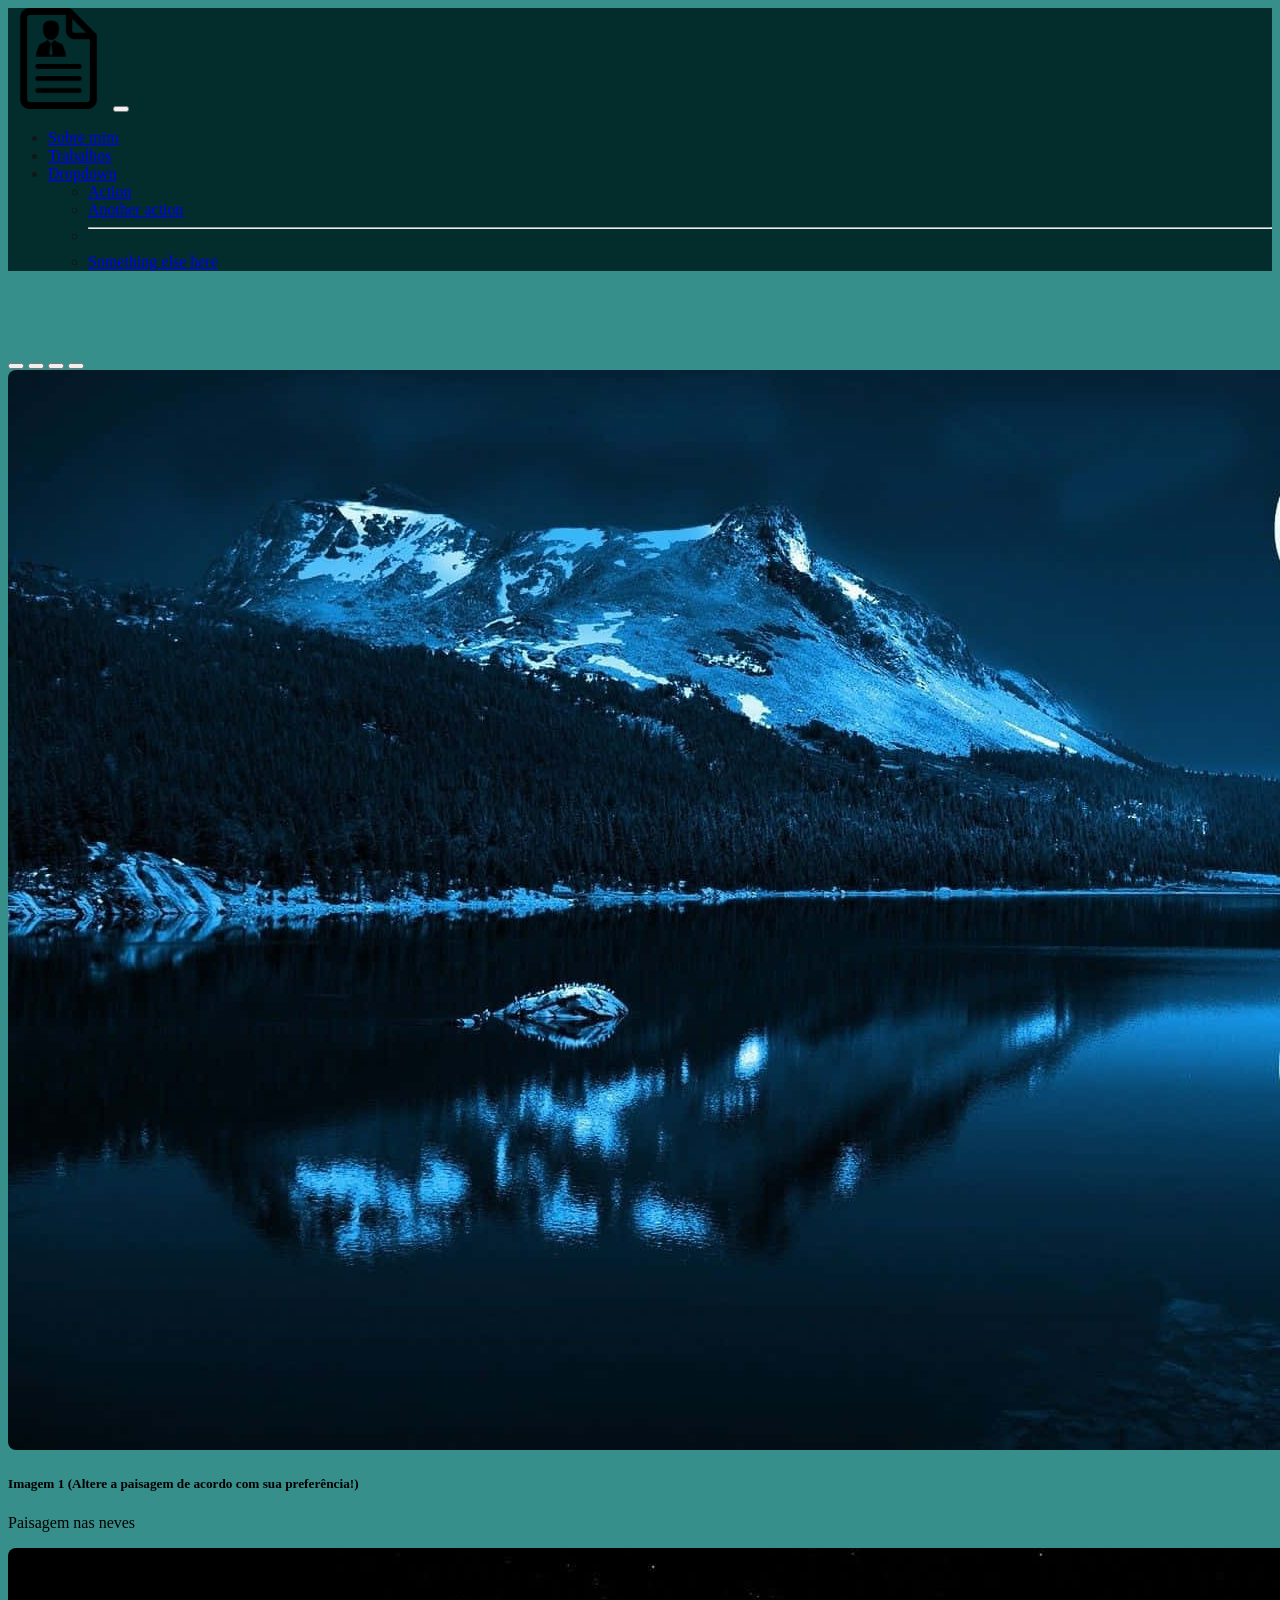
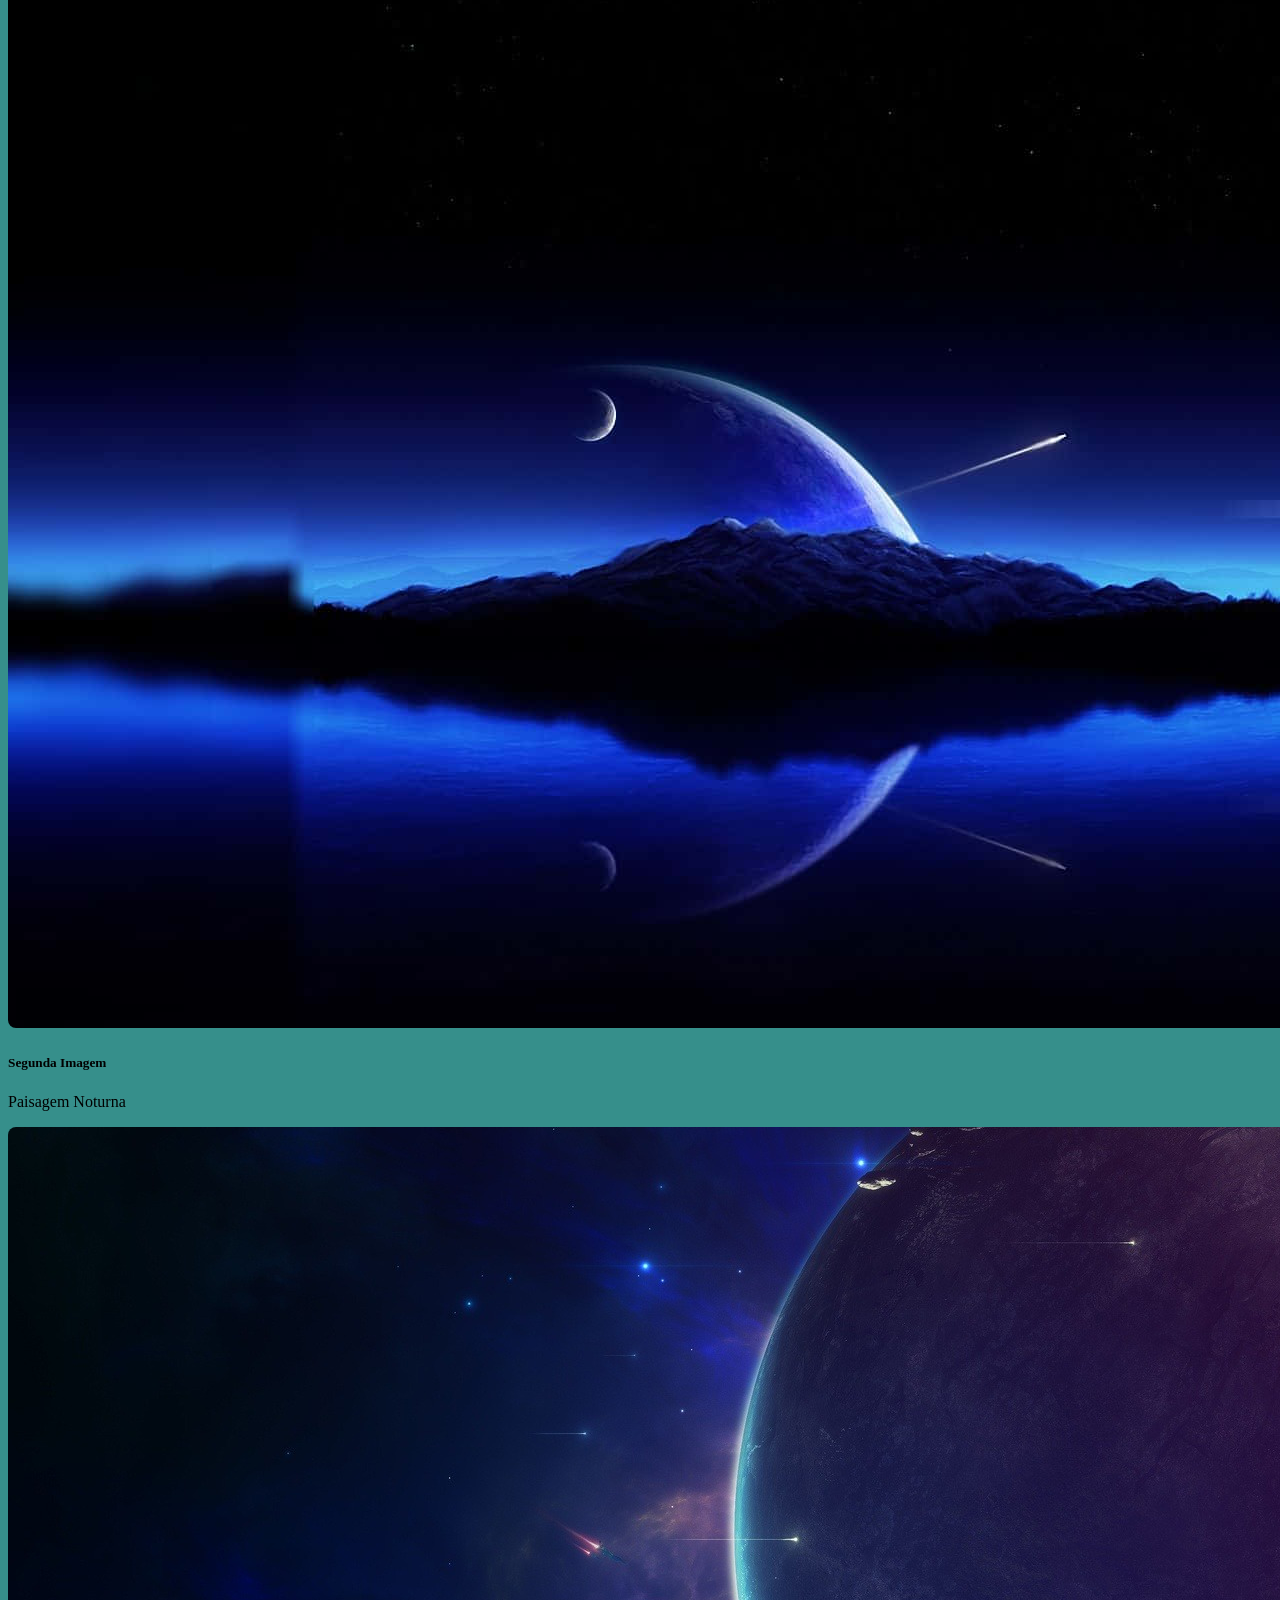
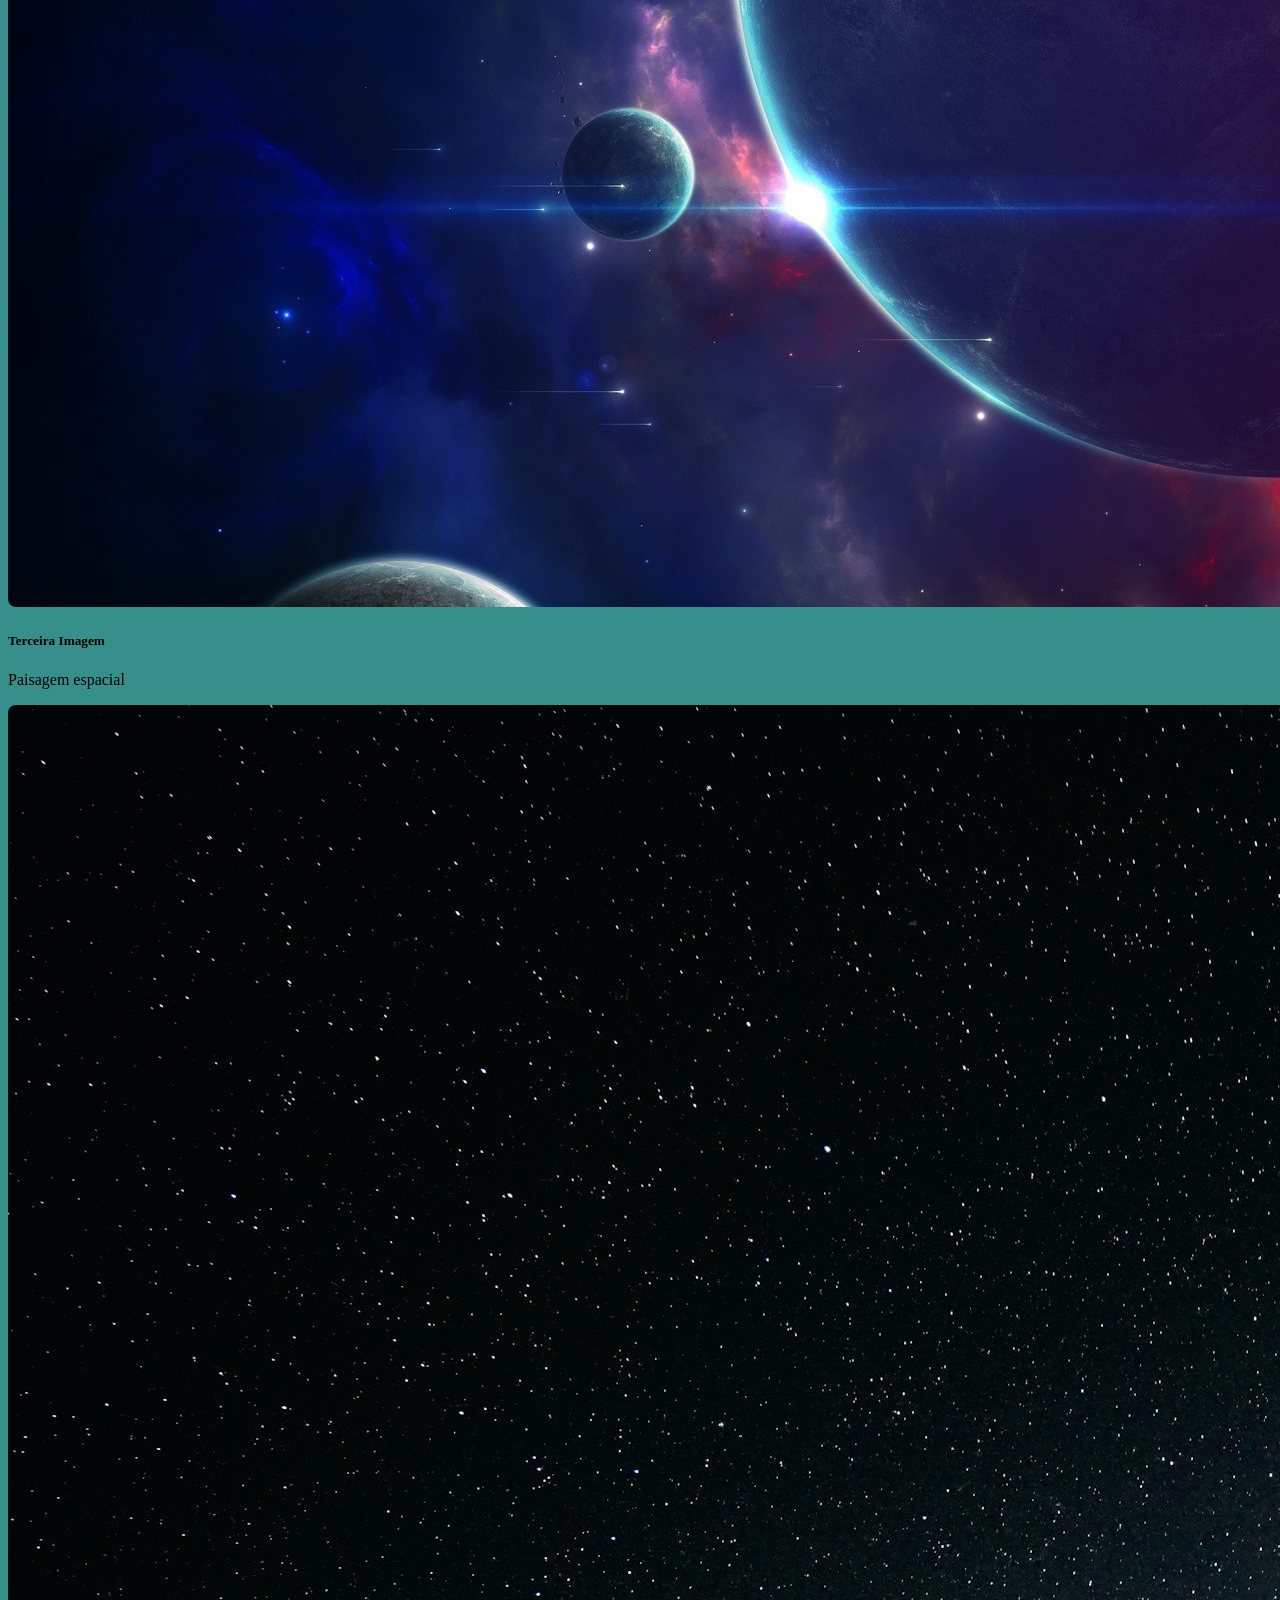
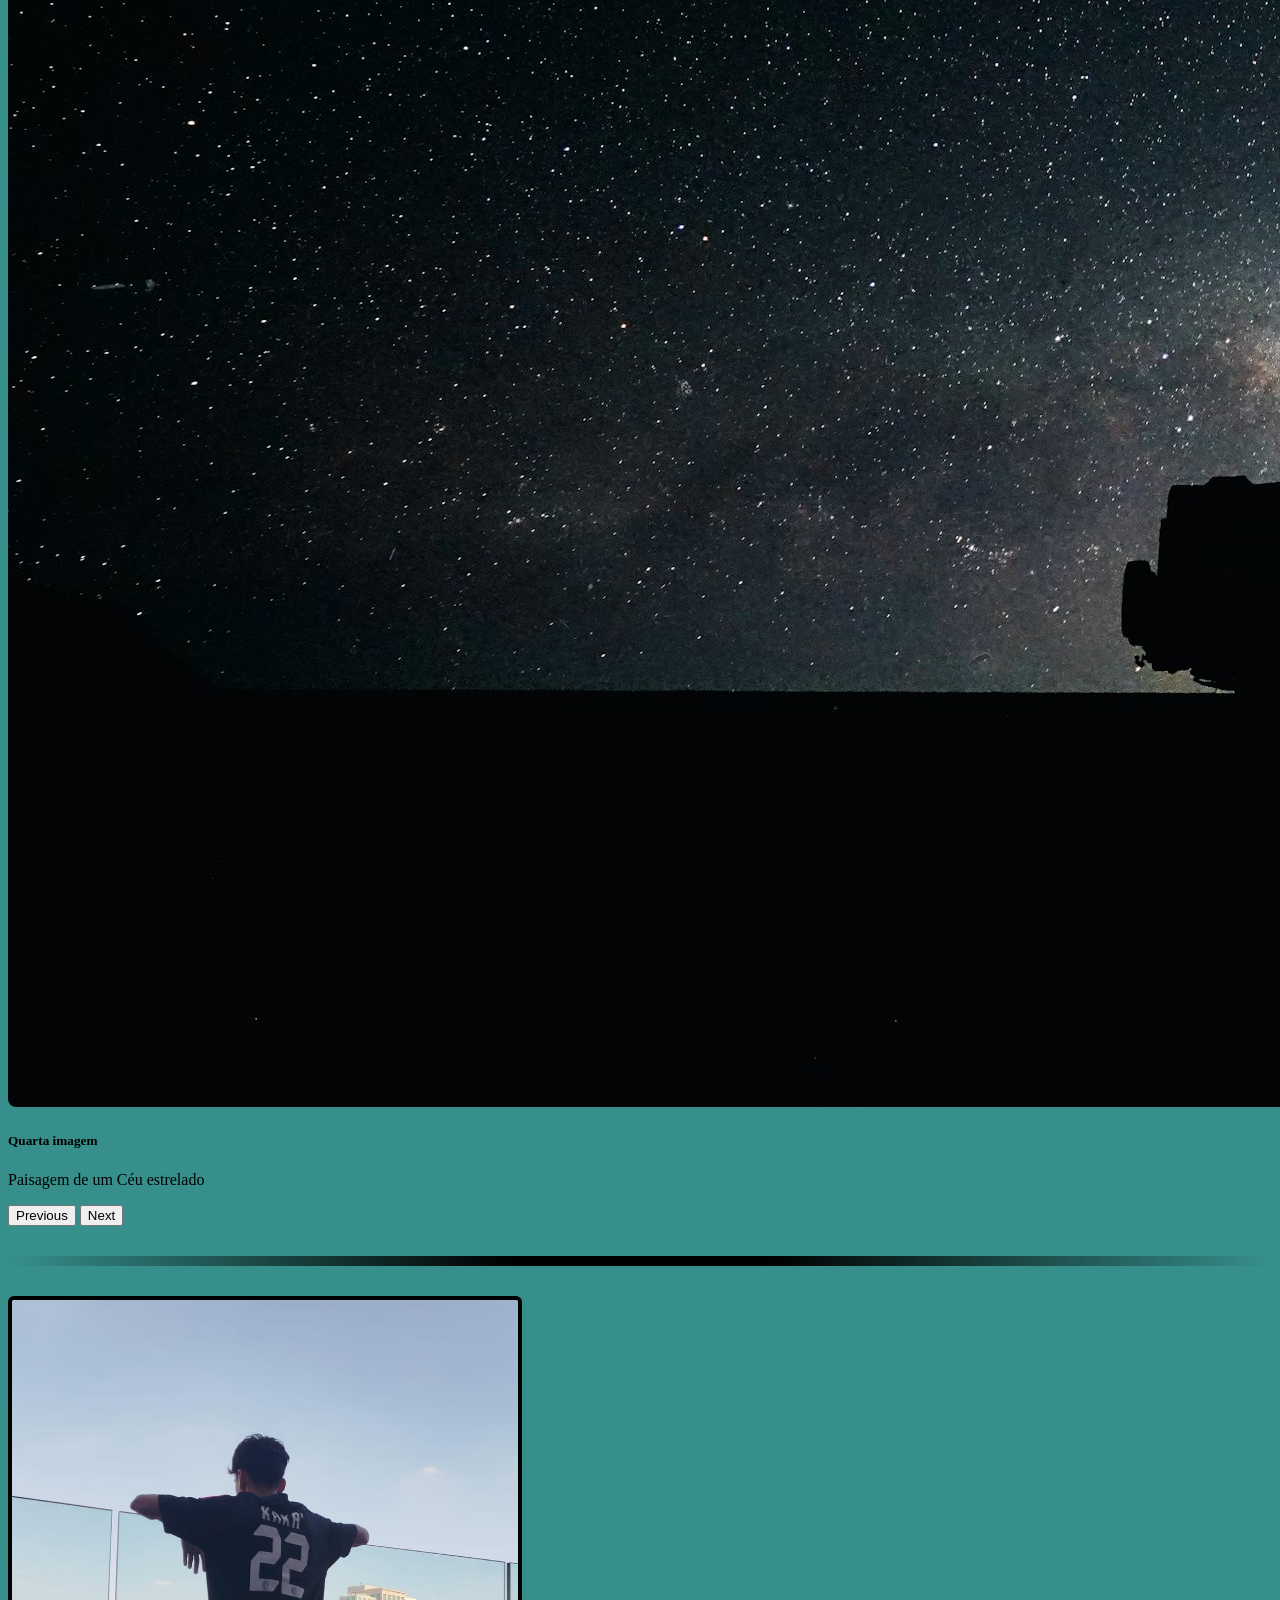
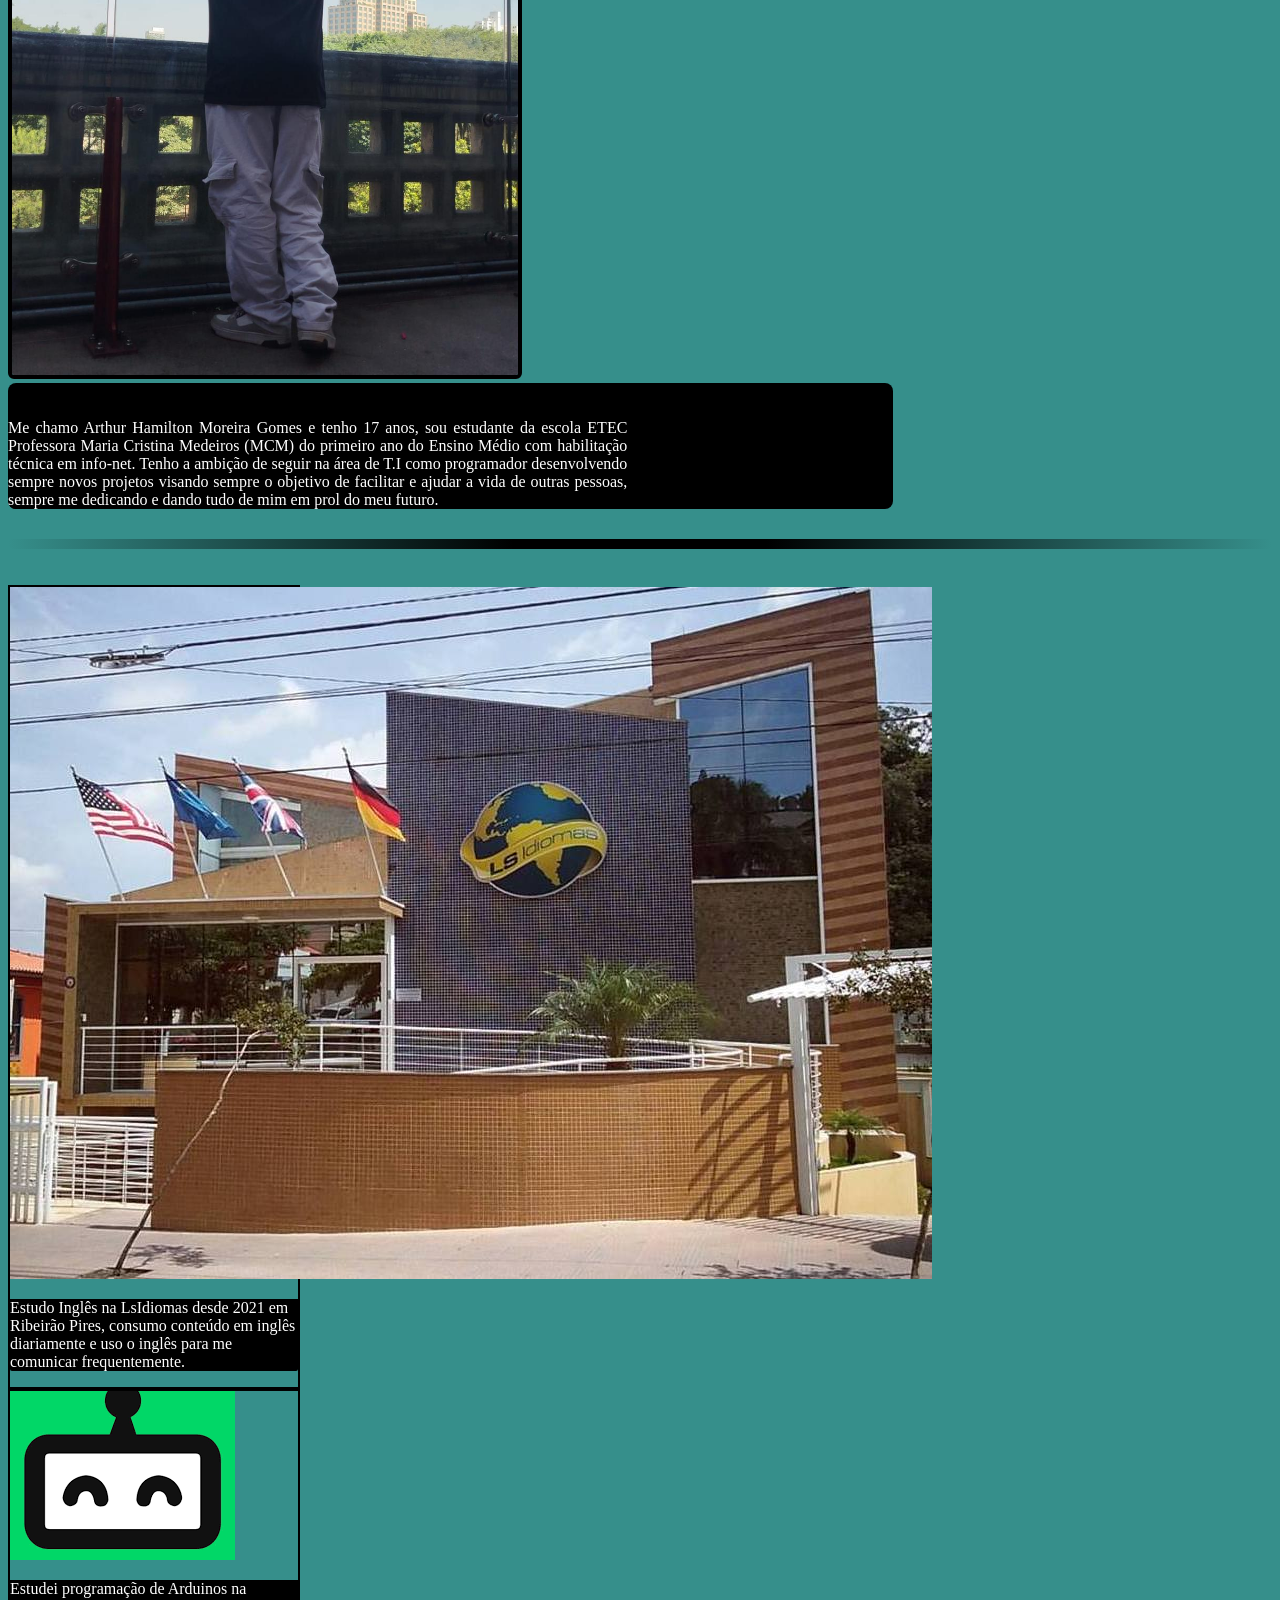
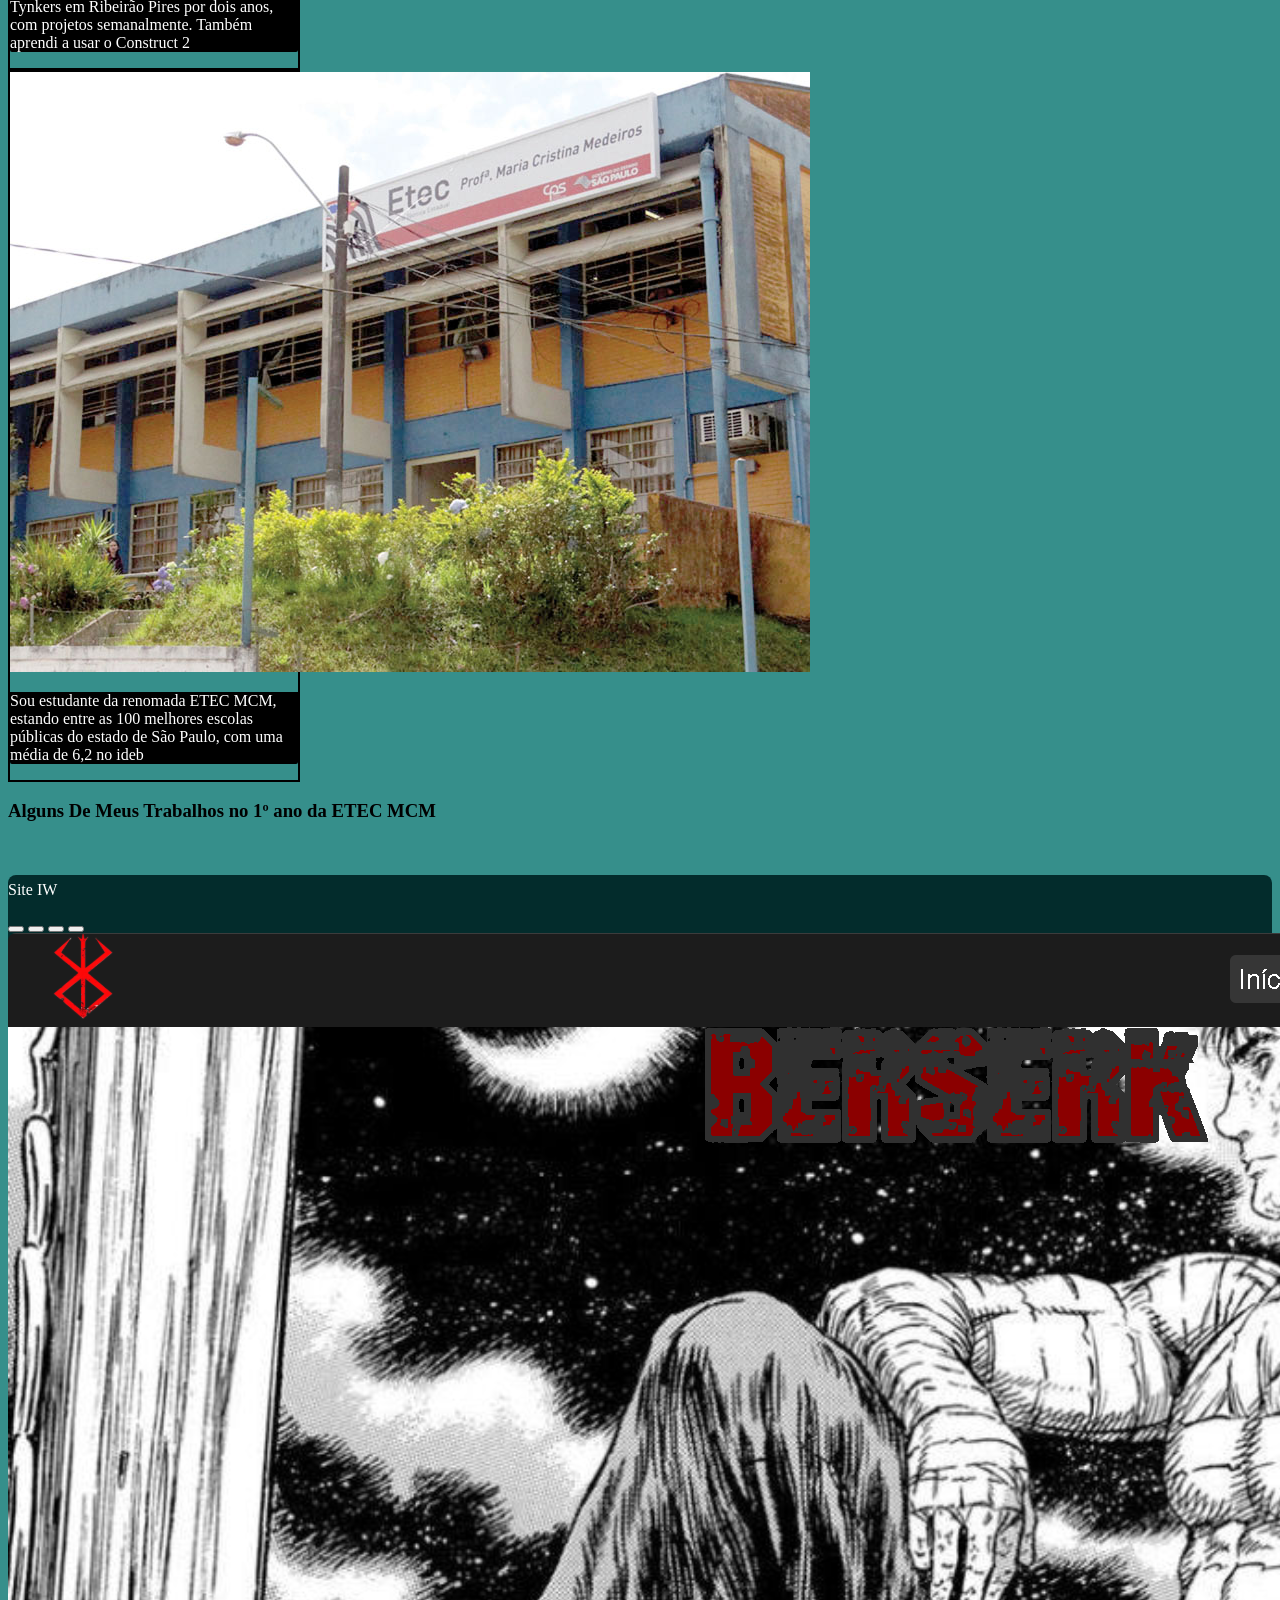
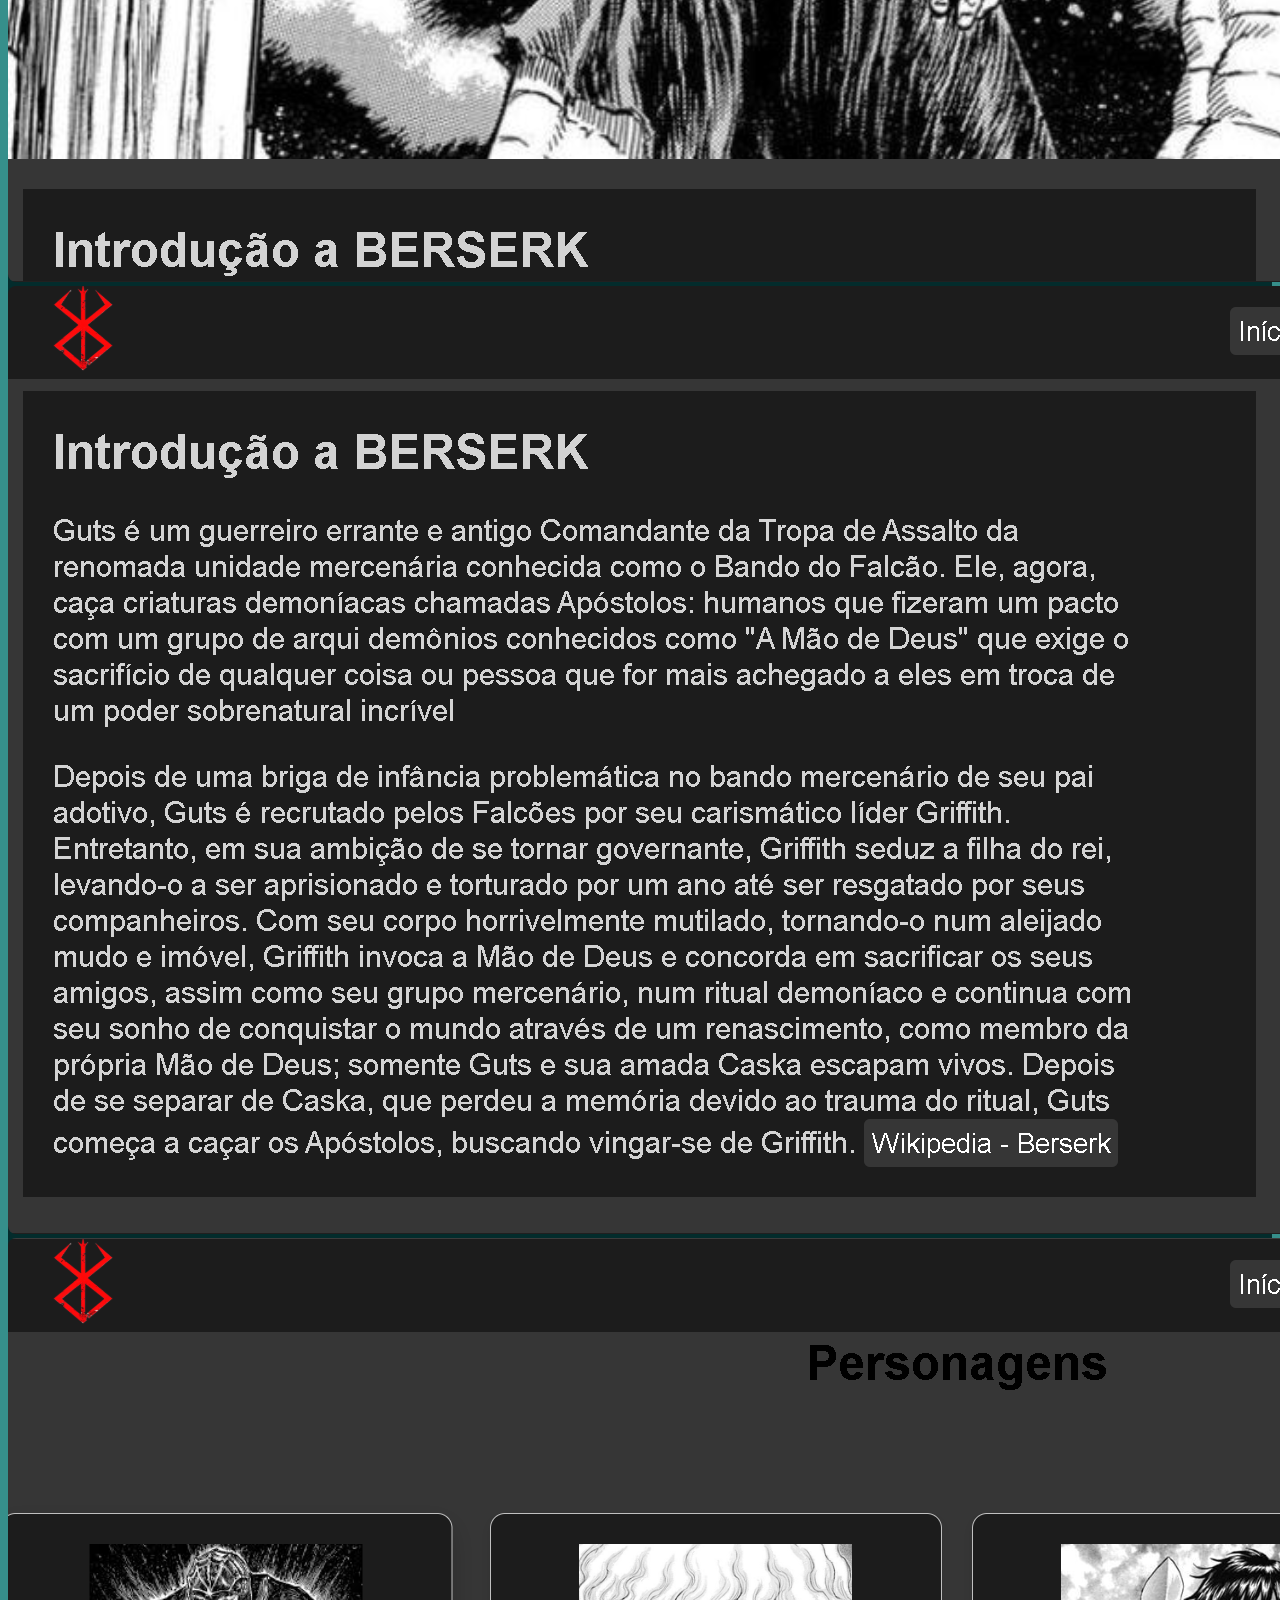
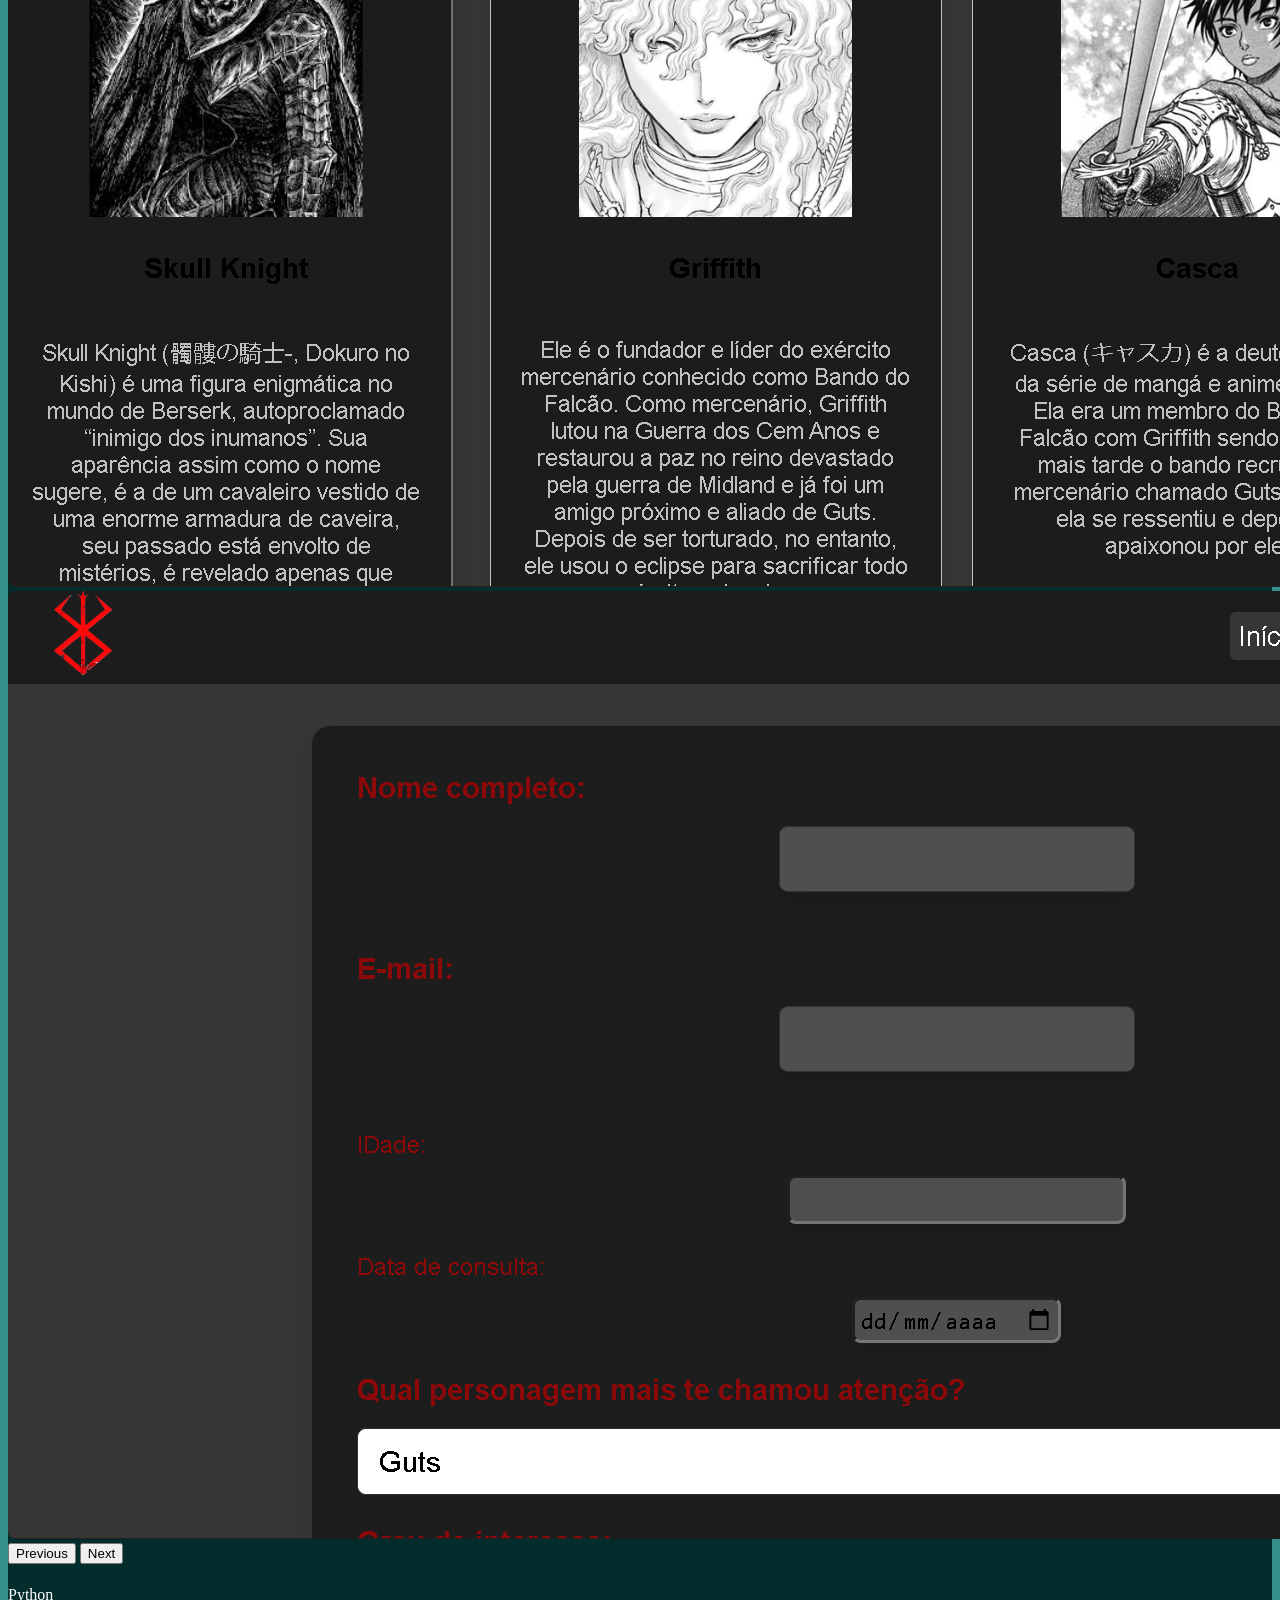
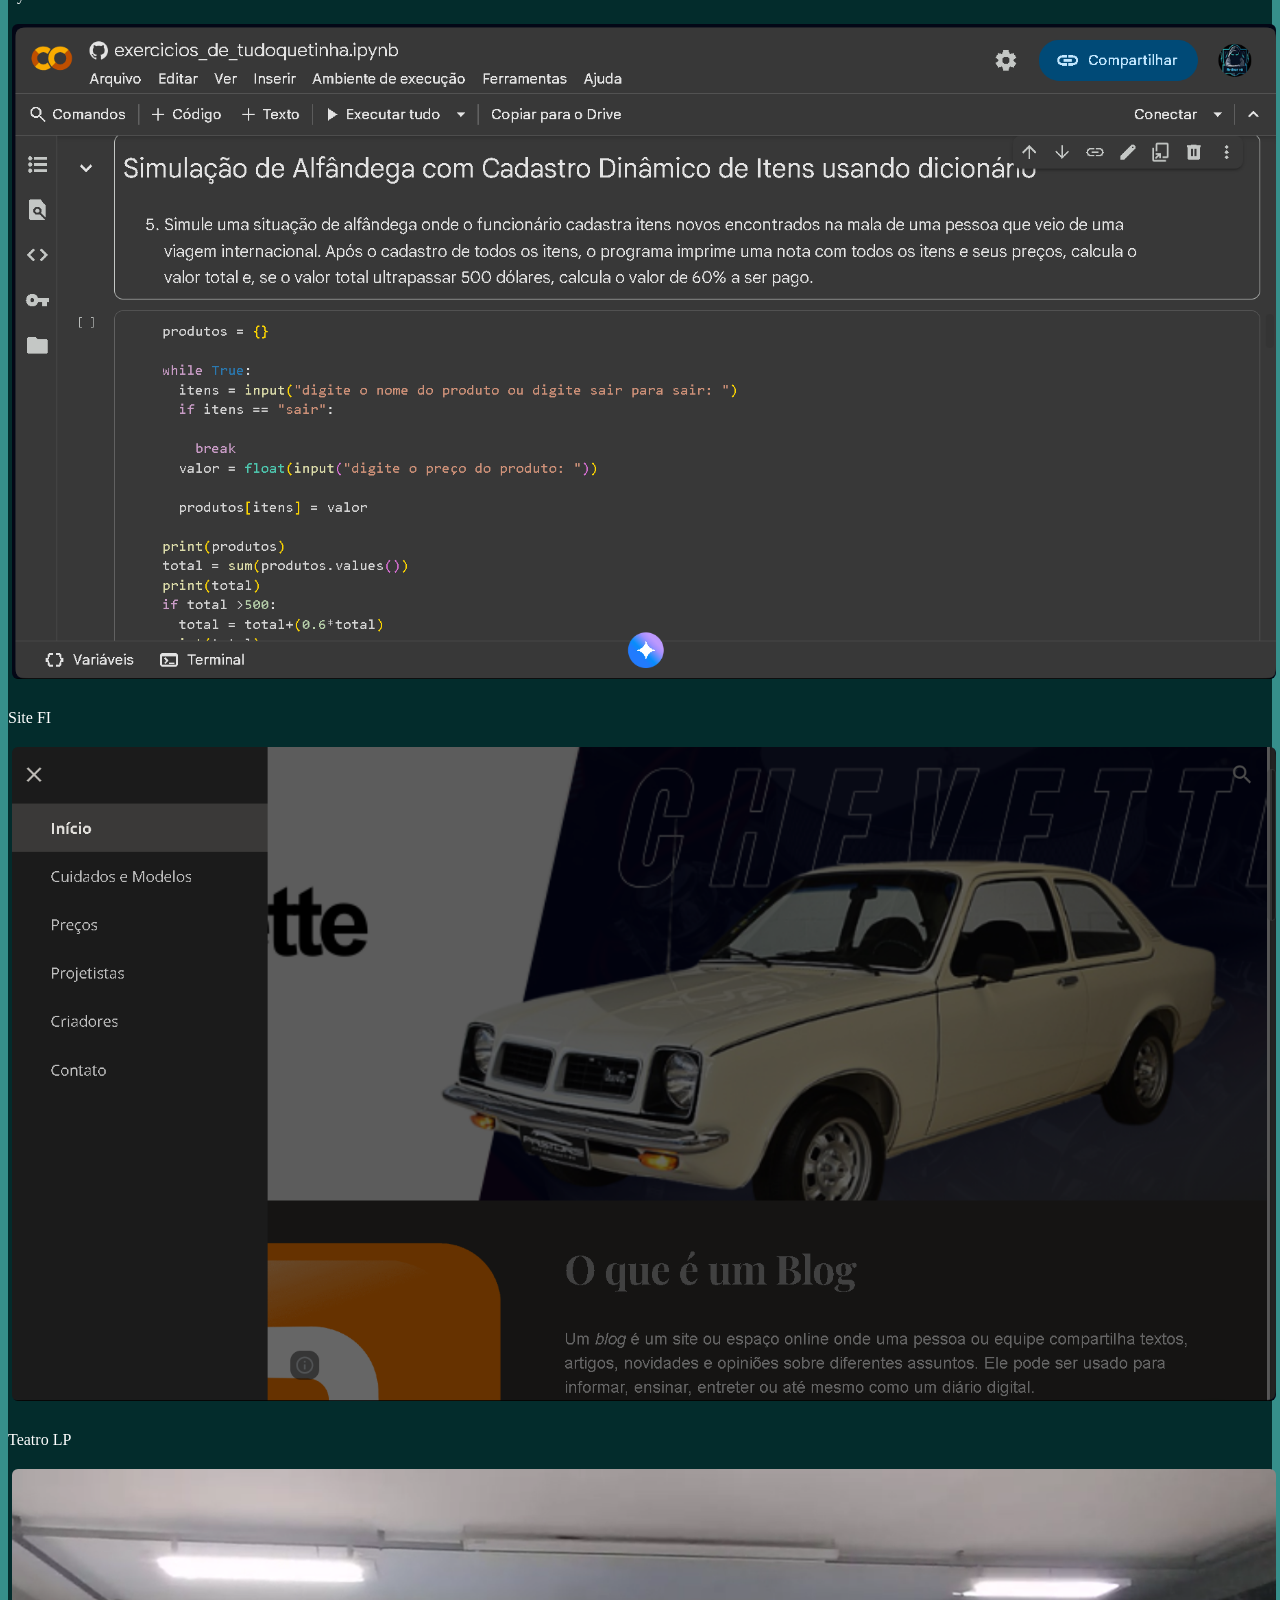
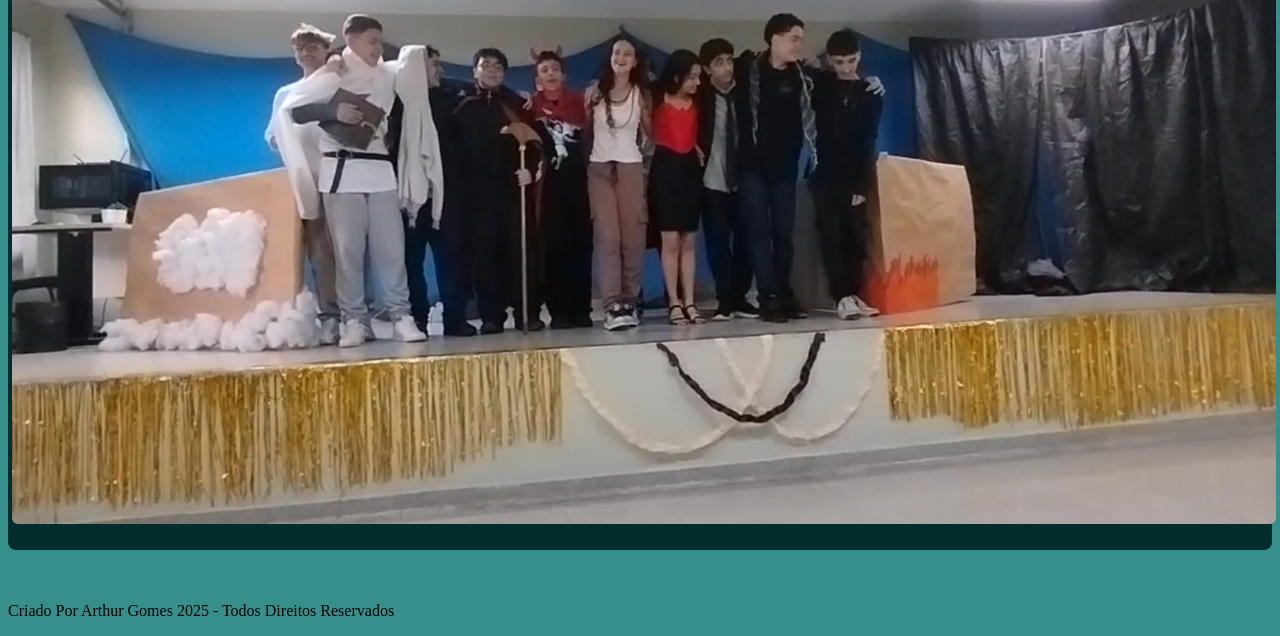
==== index.html @ aa912960 "nao sei" ====
<!DOCTYPE html>
<html lang="pt-br">
<head>
<link rel="stylesheet" href="css/bootstrap.css">
<link rel="stylesheet" href="style.css">
<link rel="stylesheet" href="https://cdn.jsdelivr.net/npm/bootstrap-icons/font/bootstrap-icons.css">
    <meta charset="UTF-8">
    <meta name="viewport" content="width=device-width, initial-scale=1.0">
    <title>Document</title>
</head>
<body>
    <header class="algm z-1000">
    <nav class="navbar navbar-expand-lg aks fixed-top">
      <div class="container-fluid">
        <a class="navbar-brand" href="#"><img class="logo1" src="img/65032.png" alt=""></a>
        <button class="navbar-toggler" type="button" data-bs-toggle="collapse" data-bs-target="#navbarSupportedContent" aria-controls="navbarSupportedContent" aria-expanded="false" aria-label="Toggle navigation">
          <span class="navbar-toggler-icon"></span>
        </button>
        <div class="collapse navbar-collapse" id="navbarSupportedContent">
          <ul class="navbar-nav ms-auto mb-2 mb-lg-0">
            <li class="nav-item">
              <a class="nav-link active" aria-current="page" href="#sbre">Sobre mim</a>
            </li>
            <li class="nav-item">
              <a class="nav-link active" href="#trabalhos">Trabalhos</a>
            </li>
            <li class="nav-item dropdown">
              <a class="nav-link dropdown-toggle" href="#" role="button" data-bs-toggle="dropdown" aria-expanded="false">
                Dropdown
              </a>
              <ul class="dropdown-menu dropdown-menu-end">
                <li><a class="dropdown-item" href="#">Action</a></li>
                <li><a class="dropdown-item" href="#">Another action</a></li>
                <li><hr class="dropdown-divider"></li>
                <li><a class="dropdown-item" href="#">Something else here</a></li>
              </ul>
            </li>
          </ul>

        </div>
      </div>
    </nav>
  </header>
<section class="pdt" id ="carrosselsla">
      <div id="carouselExampleCaptions" class="carousel slide carousel-fade">
        <div class="carousel-indicators">
          <button type="button" data-bs-target="#carouselExampleCaptions" data-bs-slide-to="0" class="active" aria-current="true" aria-label="Slide 1"></button>
          <button type="button" data-bs-target="#carouselExampleCaptions" data-bs-slide-to="1" aria-label="Slide 2"></button>
          <button type="button" data-bs-target="#carouselExampleCaptions" data-bs-slide-to="2" aria-label="Slide 3"></button>
          <button type="button" data-bs-target="#carouselExampleCaptions" data-bs-slide-to="3" aria-label="Slide 4"></button>
        </div>
        <div class="carousel-inner">
          <div class="carousel-item active">
            <img src="img/1920x1080-pictures-q3sujoyo7upr3bmr.jpg" class="d-block w-100 br" alt="...">
            <div class="carousel-caption d-none d-md-block">
              <h5>Imagem 1 (Altere a paisagem de acordo com sua preferência!)</h5>
              <p>Paisagem nas neves</p>
            </div>
          </div>
          <div class="carousel-item">
            <img src="img/1920x1080-pictures-w6c7rsqa7ufjrecy.jpg" class="d-block w-100 br" alt="...">
            <div class="carousel-caption d-none d-md-block">
              <h5>Segunda Imagem</h5>
              <p>Paisagem Noturna</p>
            </div>
          </div>
          <div class="carousel-item">
            <img src="img/space_fantasy-scenery_HD_wallpaper_1920x1080.jpg" class="d-block w-100 br" alt="...">
            <div class="carousel-caption d-none d-md-block">
              <h5>Terceira Imagem</h5>
              <p>Paisagem espacial</p>
            </div>
        </div>
        <div class="carousel-item">
                <img src="img/photo-1484950763426-56b5bf172dbb.jpeg" class="d-block w-100 br" alt="...">
                <div class="carousel-caption d-none d-md-block">
                  <h5>Quarta imagem</h5>
                  <p>Paisagem de um Céu estrelado</p>
                </div>
          </div>
        <button class="carousel-control-prev" type="button" data-bs-target="#carouselExampleCaptions" data-bs-slide="prev">
          <span class="carousel-control-prev-icon" aria-hidden="true"></span>
          <span class="visually-hidden">Previous</span>
        </button>
        <button class="carousel-control-next" type="button" data-bs-target="#carouselExampleCaptions" data-bs-slide="next">
          <span class="carousel-control-next-icon" aria-hidden="true"></span>
          <span class="visually-hidden">Next</span>
        </button>
      </div>
    </section>

    <main>
      <section id="sbre">
   <hr class="divisor"></hr>
        <div class="container text-center">
  <div class="row">
    <div class="col">
      <img class="img-responsive kk22" src="img/kaka 22.jpg" alt="">
    </div>
    <div class="col sbrm">
      <p class="sbrm">Me chamo Arthur Hamilton Moreira Gomes e tenho
      17 anos, sou estudante da escola ETEC Professora Maria Cristina Medeiros
      (MCM) do primeiro ano do Ensino Médio com habilitação técnica em info-net.
      Tenho a ambição de seguir na área de T.I como programador desenvolvendo
      sempre novos projetos visando sempre o objetivo de facilitar e ajudar a
      vida de outras pessoas, sempre me dedicando e dando tudo de mim em prol do meu futuro.</p>
    </div>
  </div>
  <hr class="divisor"></hr>
  <div class="row pd ">
    <div class="col">
      <div class="card hv" style="width: 18rem;">
  <img src="img/ls-idiomas.jpg" class="card-img-top" alt="...">
  <div class="card-body preto">
    <p class="card-text">Estudo Inglês na LsIdiomas desde 2021 em Ribeirão Pires, consumo conteúdo em inglês diariamente e uso o inglês para me comunicar frequentemente. </p>
  </div>
</div>
    </div>
    <div class="col">
      <div class="card hv" style="width: 18rem;">
  <img src="img/images.png" class="card-img-top hgcd1" alt="...">
  <div class="card-body preto">
    <p class="card-text">Estudei programação de Arduinos na Tynkers em Ribeirão Pires por dois anos, com projetos semanalmente. Também aprendi a usar o Construct 2</p>
  </div>
</div>
    </div>
    <div class="col">
      <div class="card hv" style="width: 18rem;">
  <img src="img/ETEC-site.jpg" class="card-img-top" alt="...">
  <div class="card-body preto">
    <p class="card-text">Sou estudante da renomada ETEC MCM, estando entre as 100 melhores escolas públicas do estado de São Paulo, com uma média de 6,2 no ideb</p>
  </div>
</div>
    </div>
  </div>
</div>


      </section>
      
      <section id="trabalhos">
        <div class="container-fluid bg-3 text-center">    
  <h3>Alguns De Meus Trabalhos no 1º ano da ETEC MCM</h3><br>
<div class="aks br">
  <div>
   <div class="row">
     <div class="col-sm-3">
       <p class="lb pd">Site IW</p>
        
        <div id="carouselExampleCaptions2" class="carousel slide carousel-fade">
        <div class="carousel-indicators">
          <button type="button" data-bs-target="#carouselExampleCaptions2" data-bs-slide-to="0" class="active" aria-current="true" aria-label="Slide 1"></button>
          <button type="button" data-bs-target="#carouselExampleCaptions2" data-bs-slide-to="1" aria-label="Slide 2"></button>
          <button type="button" data-bs-target="#carouselExampleCaptions2" data-bs-slide-to="2" aria-label="Slide 3"></button>
          <button type="button" data-bs-target="#carouselExampleCaptions2" data-bs-slide-to="3" aria-label="Slide 4"></button>
        </div>
        <div class="carousel-inner">
          <div class="carousel-item active">
            <img src="img/Captura de tela 2025-09-24 214657.png" class="d-block w-100 br" alt="...">
            <div class="carousel-caption d-none d-md-block">
            </div>
          </div>
          <div class="carousel-item">
            <img src="img/Captura de tela 2025-09-24 215717.png" class="d-block w-100 br" alt="...">
            <div class="carousel-caption d-none d-md-block">
            </div>
          </div>
          <div class="carousel-item">
            <img src="img/Captura de tela 2025-09-24 215736.png" class="d-block w-100 br" alt="...">
            <div class="carousel-caption d-none d-md-block">
              
            </div>
        </div>
        <div class="carousel-item">
                <img src="img/Captura de tela 2025-09-24 215756.png" class="d-block w-100 br" alt="...">
                <div class="carousel-caption d-none d-md-block">
                  
                </div>
          </div>
        <button class="carousel-control-prev" type="button" data-bs-target="#carouselExampleCaptions2" data-bs-slide="prev">
          <span class="carousel-control-prev-icon" aria-hidden="true"></span>
          <span class="visually-hidden">Previous</span>
        </button>
        <button class="carousel-control-next" type="button" data-bs-target="#carouselExampleCaptions2" data-bs-slide="next">
          <span class="carousel-control-next-icon" aria-hidden="true"></span>
          <span class="visually-hidden">Next</span>
        </button>
      </div>
     </div>
     </div>
     <div class="col-sm-3"> 
       <p class="lb pd">Python</p>
       <img src="img/Captura de tela 2025-09-24 222229.png" class="img-responsive imgl" style="width:100%" alt="Image">
     </div>
     <div class="col-sm-3"> 
       <p class="lb pd">Site FI</p>
       <img src="img/Captura de tela 2025-09-24 221758.png" class="img-responsive imgl" style="width:100%" alt="Image">
     </div>
     <div class="col-sm-3">
       <p class="lb pd">Teatro LP</p>
       <img src="img/Captura de tela 2025-09-24 231043.png" class="img-responsive imgl" style="width:100%" alt="Image">
     </div>
   </div>
 </div><br>

      
   </div>
 </div><br><br>
</div>
<footer class="container-fluid text-center">
  <p>Criado Por Arthur Gomes 2025 - Todos Direitos Reservados</p>
</footer>
            </div>
          </div>
        </div>
      </section>



      <section></section>
    </main>
    <script src="js/bootstrap.bundle.js"></script>
</body>
</html>
---- style.css ----
.logo1{
width: 8%;
margin: 0;
box-shadow: none;
transition: transform 0.3s, box-shadow 0.3s;
}

.logo1:hover{
    transform: scale(1.15);
}

.fonte {
    font-size:150% ;
}

.eteco{
    padding:10px;
    width:70%;
    border-radius: 15px;
}

.aks{
    color: #121619 ;
    background-color: #032c2c;
}

.aks2{
    color: #121619;
    background-color: #368f8b;

}

body {
    background-color: #368f8b;
}

.lb{
    color: white;

}

.imgl{
    width: 100%;
    border-radius: 10px;
    padding: 4px;
}

.pd{
    padding-top: 6px;
}

.br{
    border-radius:8px ;
}

.algm{
    position: sticky;
    top: 0;
}

.pdt{
    padding-top: 65px;
}

.z-1000 {
    z-index: 1000;
}

.pdl8{
padding-left: 8px;
}

.kk22{
    width: 40%;
    background-color: #032c2c;
    align-items: right;
    border: solid black 4px;
    border-radius: 6px;
    justify-content: right;
}

.sbrm{
   text-align: justify;
   margin-left: 0;
   width: 70%;
   padding-top:10px;
   background-color: black;
   color: white;
   border-radius: 8px;
}

.hgcd1{
    height: 70%;
}

.divisor {

  height: 10px;
  border: none;
  border-radius: 5px;
  background: radial-gradient(circle, black 20%, #368f8b 100%, black 80%);
  margin: 30px 0;
}

.preto{
    background-color: black;
    border-radius: 0 0 2px 2px;
    color: white;
    
}

.hv{
transition: transform 0.3s, box-shadow 0.3s;
border: solid 2px black;
}

.hv:hover{
     transform: translateY(-5px); 
     box-shadow: 0 12px 25px rgba(0,0,0,0.4);
}
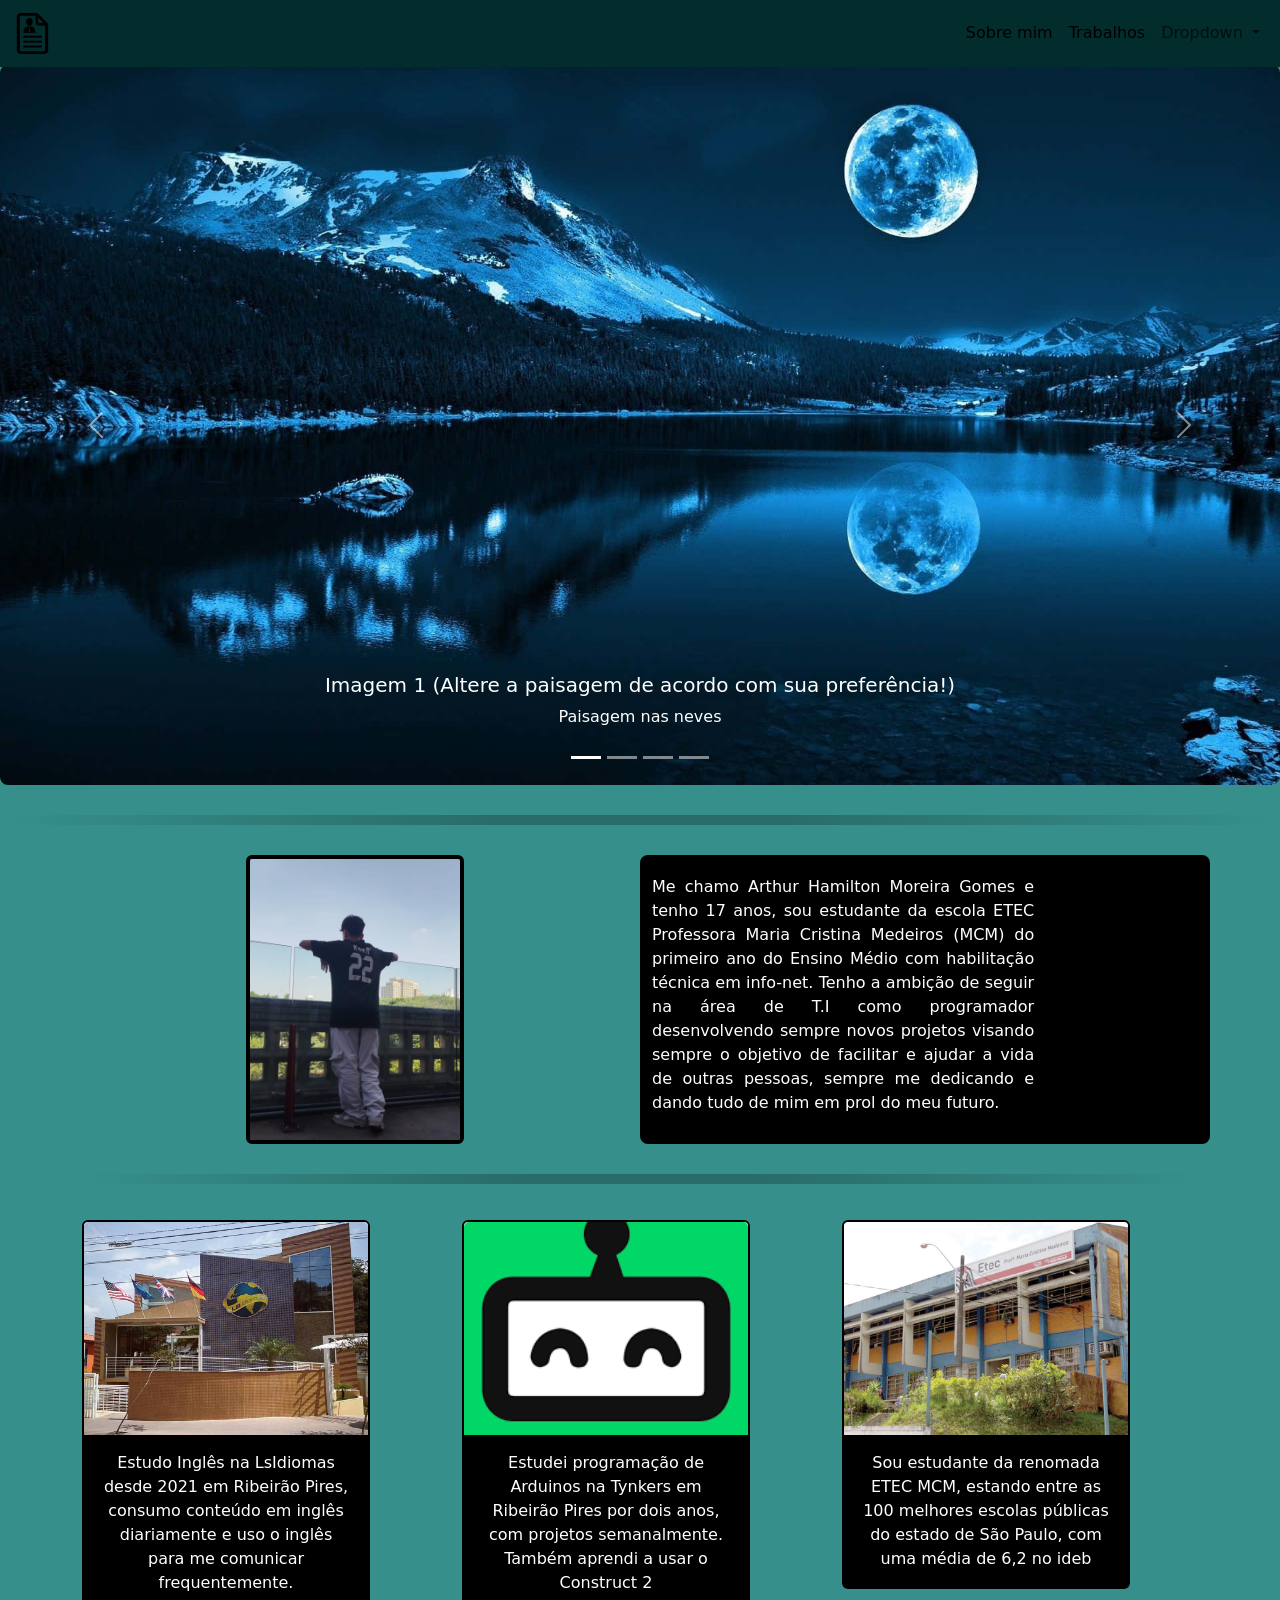
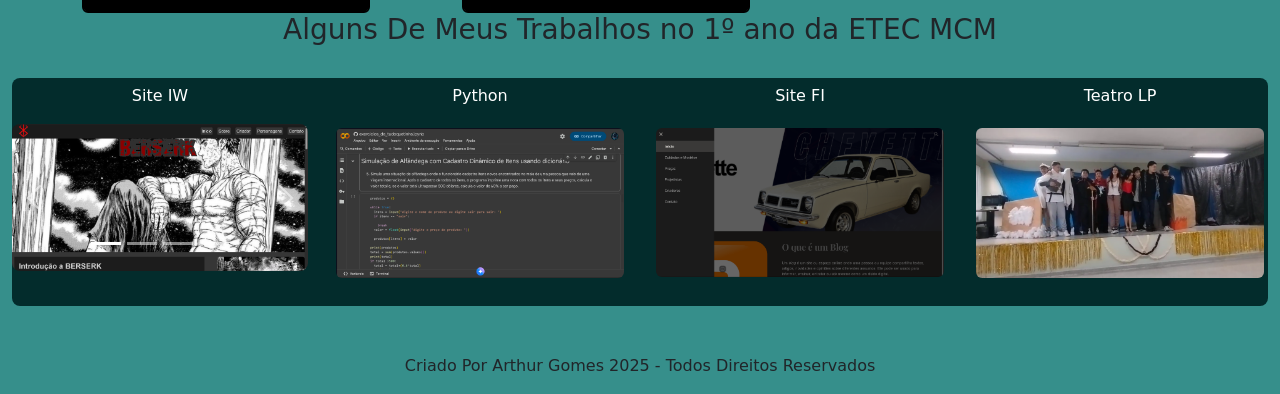
==== commit 9bbd981e: "paz?" ====
--- a/index.html
+++ b/index.html
@@ -1,7 +1,7 @@
 <!DOCTYPE html>
 <html lang="pt-br">
 <head>
-<link rel="stylesheet" href="css/bootstrap.css">
+<link rel="stylesheet" href="css/css/bootstrap.css">
 <link rel="stylesheet" href="style.css">
 <link rel="stylesheet" href="https://cdn.jsdelivr.net/npm/bootstrap-icons/font/bootstrap-icons.css">
     <meta charset="UTF-8">
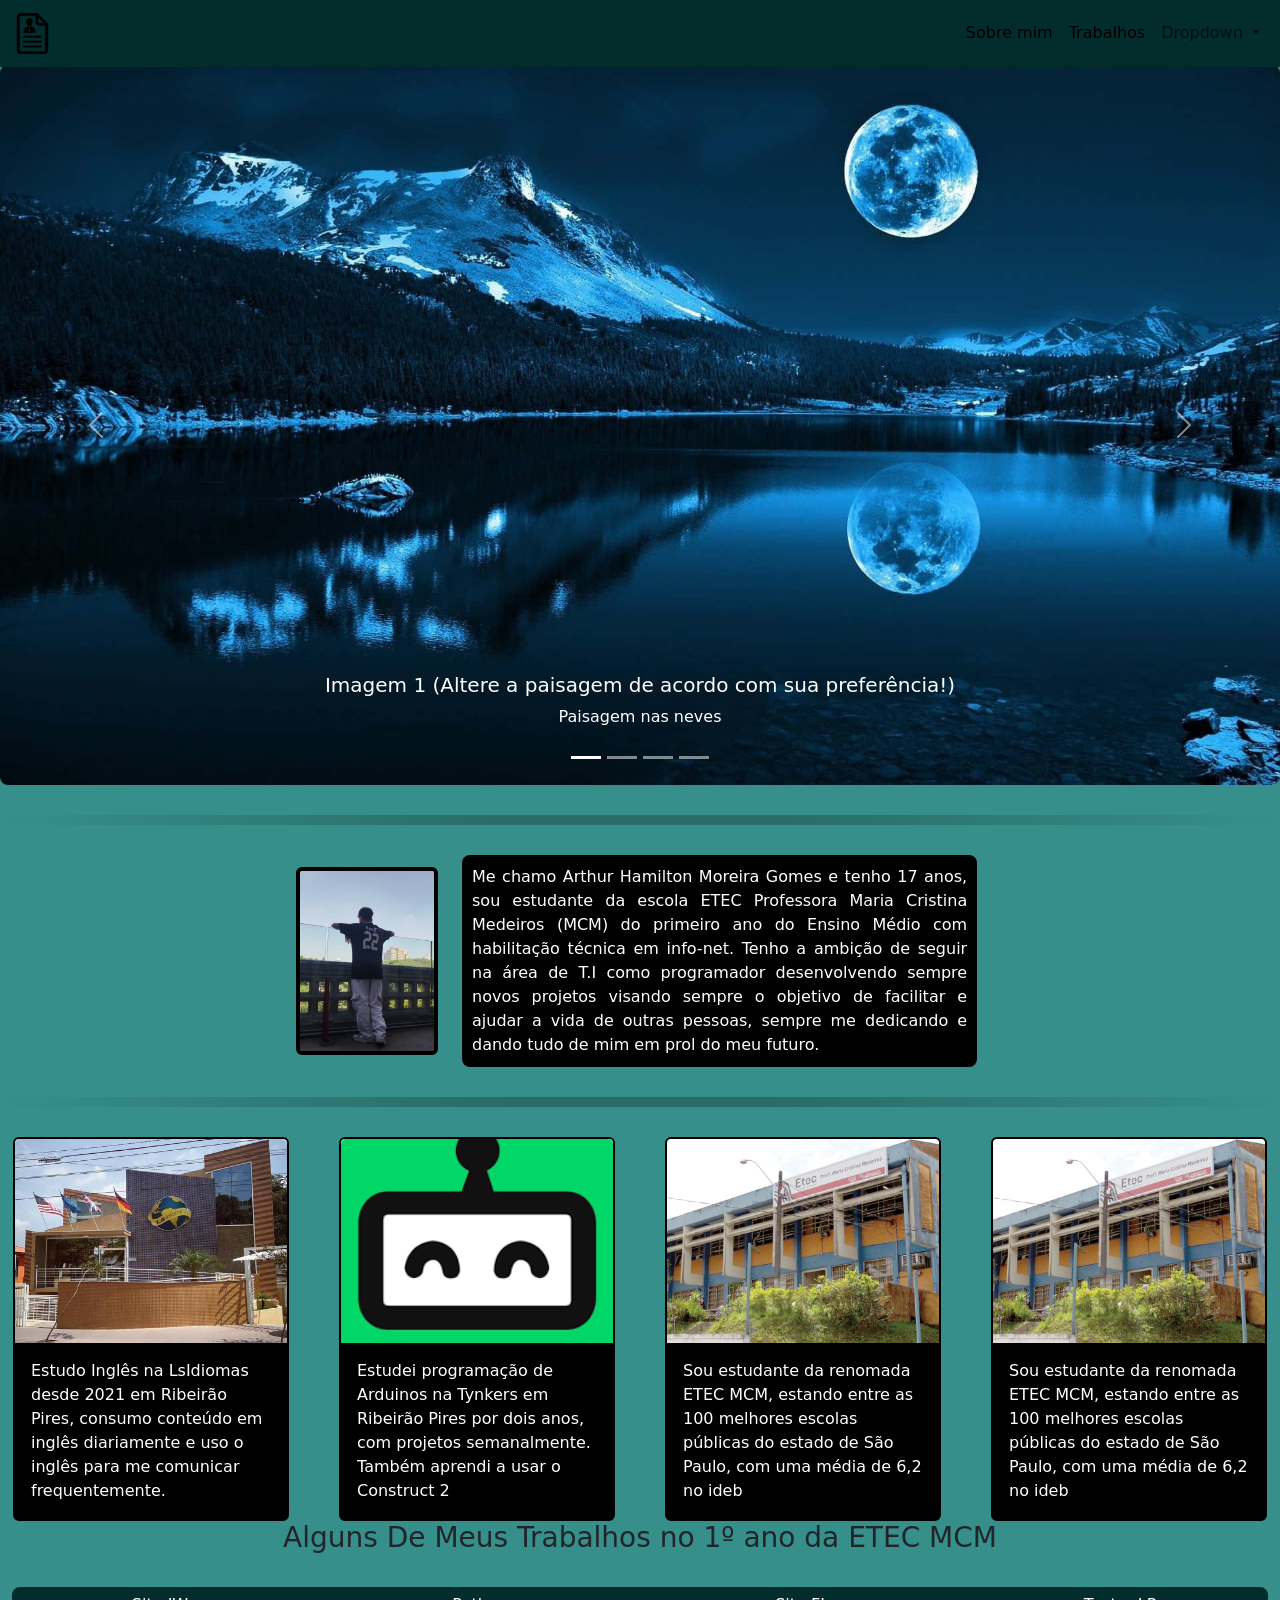
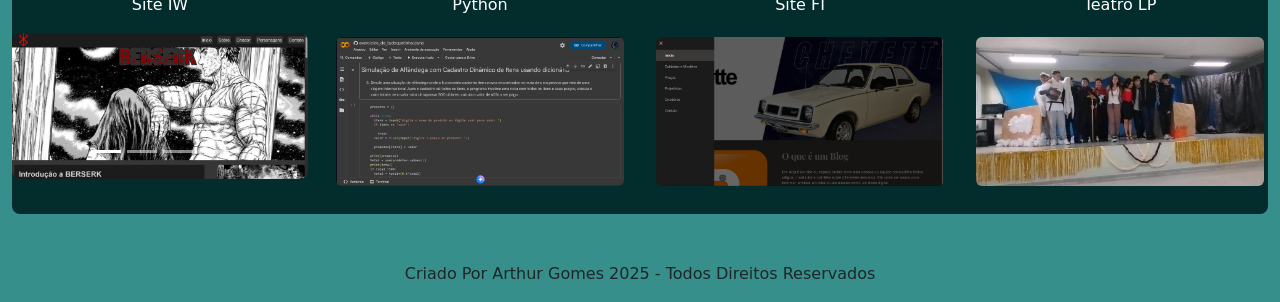
==== commit ea30814a: "responsividade" ====
--- a/index.html
+++ b/index.html
@@ -1,8 +1,10 @@
 <!DOCTYPE html>
 <html lang="pt-br">
 <head>
+<link rel="stylesheet" href="bootstrap.css">
 <link rel="stylesheet" href="css/css/bootstrap.css">
 <link rel="stylesheet" href="style.css">
+<link rel="stylesheet" href="css/css/style.css">
 <link rel="stylesheet" href="https://cdn.jsdelivr.net/npm/bootstrap-icons/font/bootstrap-icons.css">
     <meta charset="UTF-8">
     <meta name="viewport" content="width=device-width, initial-scale=1.0">
@@ -92,12 +94,12 @@
     <main>
       <section id="sbre">
    <hr class="divisor"></hr>
-        <div class="container text-center">
-  <div class="row">
-    <div class="col">
-      <img class="img-responsive kk22" src="img/kaka 22.jpg" alt="">
-    </div>
-    <div class="col sbrm">
+<div class="container"> 
+   <div class="row align-items-center">
+    <div class="col-12 col-lg-4 col-md-12 text-lg-end">
+      <img class="img-fluid kk22" src="img/kaka 22.jpg" alt="">
+    </div>
+    <div class="col-12 col-lg-8 col-md-12">
       <p class="sbrm">Me chamo Arthur Hamilton Moreira Gomes e tenho
       17 anos, sou estudante da escola ETEC Professora Maria Cristina Medeiros
       (MCM) do primeiro ano do Ensino Médio com habilitação técnica em info-net.
@@ -106,34 +108,48 @@
       vida de outras pessoas, sempre me dedicando e dando tudo de mim em prol do meu futuro.</p>
     </div>
   </div>
+</div>
   <hr class="divisor"></hr>
-  <div class="row pd ">
-    <div class="col">
-      <div class="card hv" style="width: 18rem;">
-  <img src="img/ls-idiomas.jpg" class="card-img-top" alt="...">
-  <div class="card-body preto">
-    <p class="card-text">Estudo Inglês na LsIdiomas desde 2021 em Ribeirão Pires, consumo conteúdo em inglês diariamente e uso o inglês para me comunicar frequentemente. </p>
+
+
+<div class="row g-4 ">
+  <div class="col-12 col-md-6 col-sm-12 col-lg-3 szc mx-auto ">
+    <div class="card hv h-100">
+      <img src="img/ls-idiomas.jpg" class="card-img-top hgcd1" alt="...">
+      <div class="card-body preto">
+        <p class="card-text">Estudo Inglês na LsIdiomas desde 2021 em Ribeirão Pires, consumo conteúdo em inglês diariamente e uso o inglês para me comunicar frequentemente.</p>
+      </div>
+    </div>
+  </div>
+
+  <div class="col-12 col-md-6 col-sm-12 col-lg-3 szc mx-auto ">
+    <div class="card hv h-100">
+      <img src="img/images.png" class="card-img-top hgcd1" alt="...">
+      <div class="card-body preto">
+        <p class="card-text">Estudei programação de Arduinos na Tynkers em Ribeirão Pires por dois anos, com projetos semanalmente. Também aprendi a usar o Construct 2</p>
+      </div>
+    </div>
+  </div>
+
+  <div class="col-12 col-md-6 col-sm-12 col-lg-3 szc mx-auto">
+    <div class="card hv h-100">
+      <img src="img/ETEC-site.jpg" class="card-img-top" alt="...">
+      <div class="card-body preto">
+        <p class="card-text">Sou estudante da renomada ETEC MCM, estando entre as 100 melhores escolas públicas do estado de São Paulo, com uma média de 6,2 no ideb</p>
+      </div>
+    </div>
+  </div>
+
+  <div class="col-12 col-md-6 col-sm-12 col-lg-3 szc mx-auto ">
+    <div class="card hv h-100">
+      <img src="img/ETEC-site.jpg" class="card-img-top" alt="...">
+      <div class="card-body preto">
+        <p class="card-text">Sou estudante da renomada ETEC MCM, estando entre as 100 melhores escolas públicas do estado de São Paulo, com uma média de 6,2 no ideb</p>
+      </div>
+    </div>
   </div>
 </div>
-    </div>
-    <div class="col">
-      <div class="card hv" style="width: 18rem;">
-  <img src="img/images.png" class="card-img-top hgcd1" alt="...">
-  <div class="card-body preto">
-    <p class="card-text">Estudei programação de Arduinos na Tynkers em Ribeirão Pires por dois anos, com projetos semanalmente. Também aprendi a usar o Construct 2</p>
-  </div>
-</div>
-    </div>
-    <div class="col">
-      <div class="card hv" style="width: 18rem;">
-  <img src="img/ETEC-site.jpg" class="card-img-top" alt="...">
-  <div class="card-body preto">
-    <p class="card-text">Sou estudante da renomada ETEC MCM, estando entre as 100 melhores escolas públicas do estado de São Paulo, com uma média de 6,2 no ideb</p>
-  </div>
-</div>
-    </div>
-  </div>
-</div>
+
 
 
       </section>
--- a/style.css
+++ b/style.css
@@ -71,22 +71,21 @@
 }
 
 .kk22{
-    width: 40%;
     background-color: #032c2c;
-    align-items: right;
     border: solid black 4px;
     border-radius: 6px;
-    justify-content: right;
+   width: 100%;
+   max-width: 100%;
 }
 
 .sbrm{
    text-align: justify;
-   margin-left: 0;
-   width: 70%;
-   padding-top:10px;
+   padding:10px;
    background-color: black;
    color: white;
    border-radius: 8px;
+   margin: 0;
+   width: auto;
 }
 
 .hgcd1{
@@ -118,3 +117,9 @@
      transform: translateY(-5px); 
      box-shadow: 0 12px 25px rgba(0,0,0,0.4);
 }
+
+.szc{
+    max-width: 300px;
+    justify-content: center;
+    width: 100%;
+}
--- a/css/css/style.css
+++ b/css/css/style.css
@@ -0,0 +1,120 @@
+.logo1{
+width: 8%;
+margin: 0;
+box-shadow: none;
+transition: transform 0.3s, box-shadow 0.3s;
+}
+
+.logo1:hover{
+    transform: scale(1.15);
+}
+
+.fonte {
+    font-size:150% ;
+}
+
+.eteco{
+    padding:10px;
+    width:70%;
+    border-radius: 15px;
+}
+
+.aks{
+    color: #121619 ;
+    background-color: #032c2c;
+}
+
+.aks2{
+    color: #121619;
+    background-color: #368f8b;
+
+}
+
+body {
+    background-color: #368f8b;
+}
+
+.lb{
+    color: white;
+
+}
+
+.imgl{
+    width: 100%;
+    border-radius: 10px;
+    padding: 4px;
+}
+
+.pd{
+    padding-top: 6px;
+}
+
+.br{
+    border-radius:8px ;
+}
+
+.algm{
+    position: sticky;
+    top: 0;
+}
+
+.pdt{
+    padding-top: 65px;
+}
+
+.z-1000 {
+    z-index: 1000;
+}
+
+.pdl8{
+padding-left: 8px;
+}
+
+.kk22{
+    width: 40%;
+    background-color: #032c2c;
+    align-items: right;
+    border: solid black 4px;
+    border-radius: 6px;
+    justify-content: right;
+}
+
+.sbrm{
+   text-align: justify;
+   margin-left: 0;
+   width: 70%;
+   padding-top:10px;
+   background-color: black;
+   color: white;
+   border-radius: 8px;
+}
+
+.hgcd1{
+    height: 70%;
+}
+
+.divisor {
+
+  height: 10px;
+  border: none;
+  border-radius: 5px;
+  background: radial-gradient(circle, black 20%, #368f8b 100%, black 80%);
+  margin: 30px 0;
+}
+
+.preto{
+    background-color: black;
+    border-radius: 0 0 2px 2px;
+    color: white;
+    
+}
+
+.hv{
+transition: transform 0.3s, box-shadow 0.3s;
+border: solid 2px black;
+}
+
+.hv:hover{
+     transform: translateY(-5px); 
+     box-shadow: 0 12px 25px rgba(0,0,0,0.4);
+}
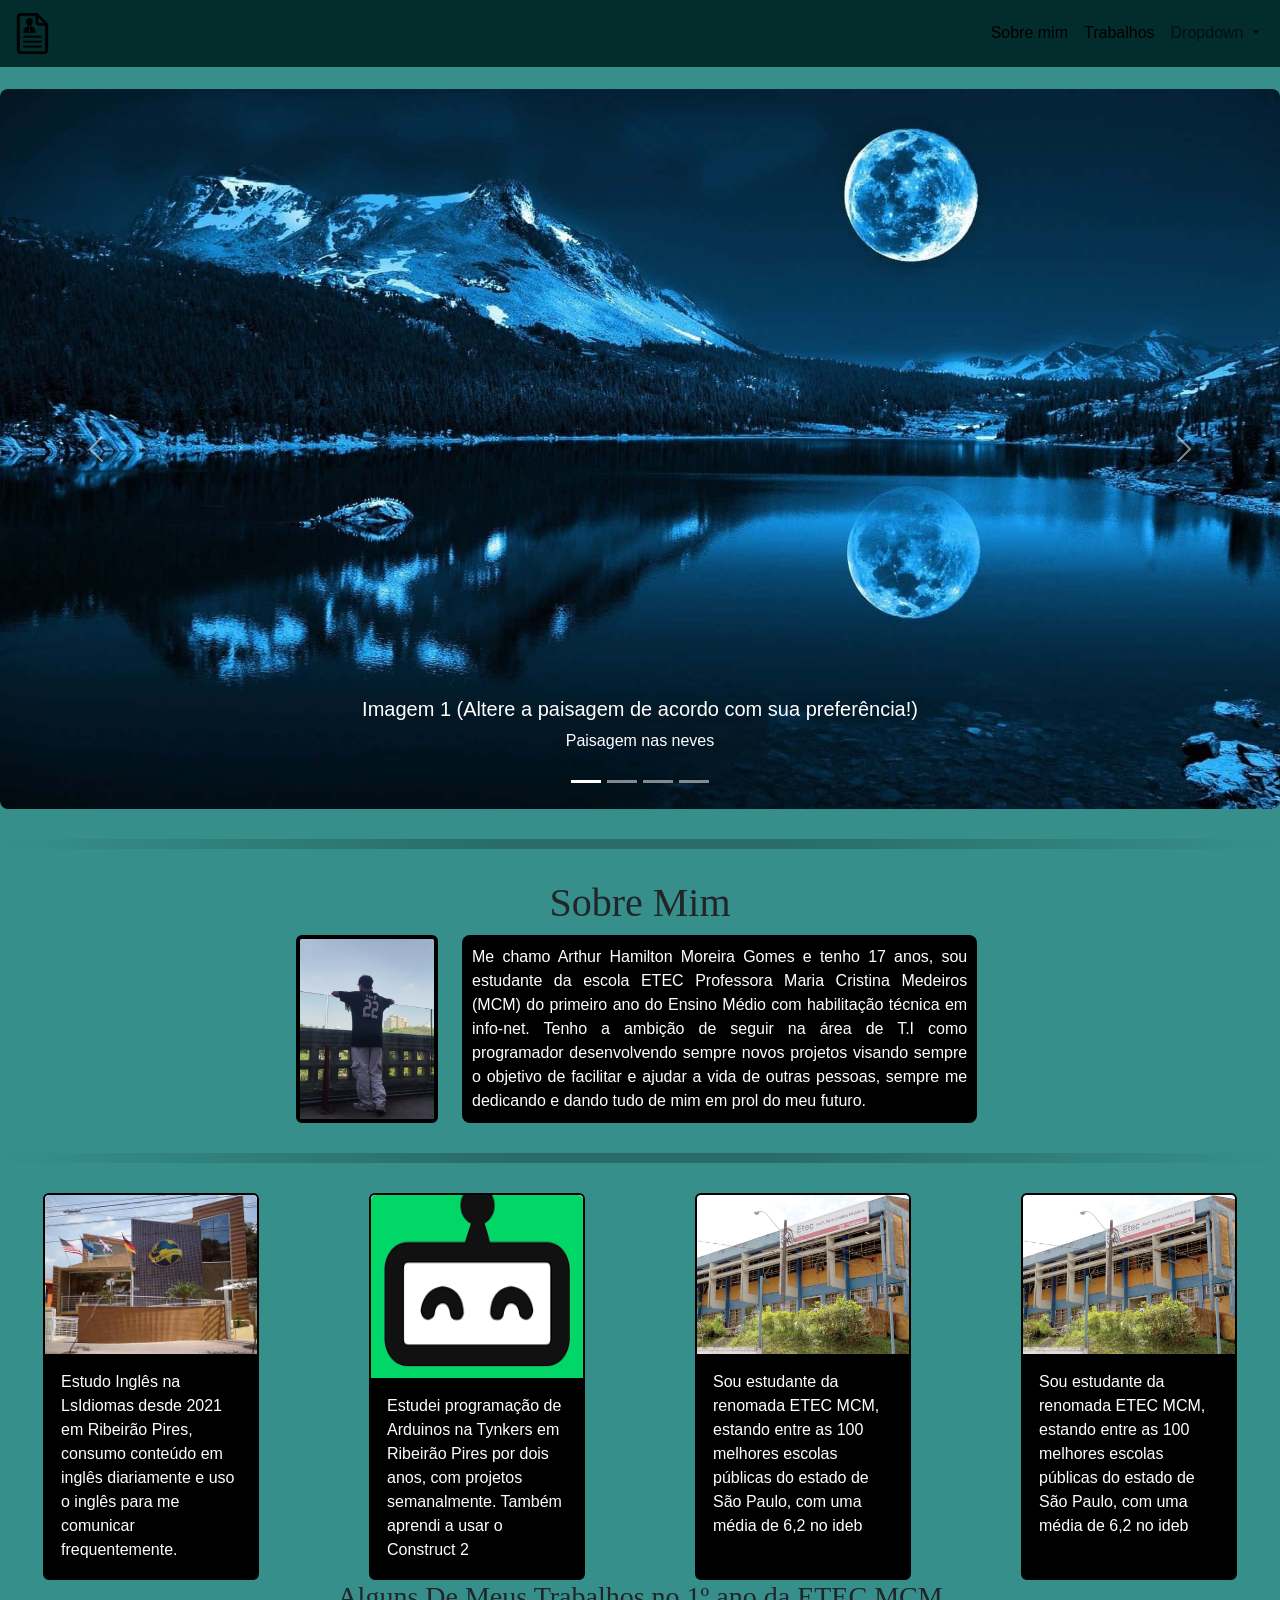
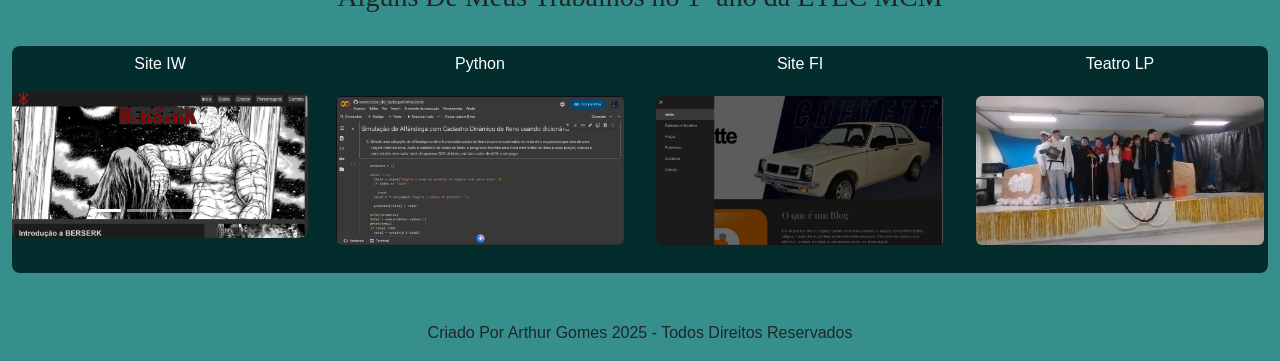
==== commit a742a397: "a" ====
--- a/index.html
+++ b/index.html
@@ -6,6 +6,7 @@
 <link rel="stylesheet" href="style.css">
 <link rel="stylesheet" href="css/css/style.css">
 <link rel="stylesheet" href="https://cdn.jsdelivr.net/npm/bootstrap-icons/font/bootstrap-icons.css">
+link
     <meta charset="UTF-8">
     <meta name="viewport" content="width=device-width, initial-scale=1.0">
     <title>Document</title>
@@ -94,7 +95,8 @@
     <main>
       <section id="sbre">
    <hr class="divisor"></hr>
-<div class="container"> 
+<h1 class="text-center">Sobre Mim</h1>
+   <div class="container"> 
    <div class="row align-items-center">
     <div class="col-12 col-lg-4 col-md-12 text-lg-end">
       <img class="img-fluid kk22" src="img/kaka 22.jpg" alt="">
@@ -110,7 +112,9 @@
   </div>
 </div>
   <hr class="divisor"></hr>
-
+</section>
+  
+<section id="cards">
 
 <div class="row g-4 ">
   <div class="col-12 col-md-6 col-sm-12 col-lg-3 szc mx-auto ">
--- a/style.css
+++ b/style.css
@@ -1,3 +1,24 @@
+
+
+
+@font-face {
+  font-family: 'MinhaFonte';
+  src: url('font/kenyan_coffee.otf') format('opentype');
+  font-weight: normal;
+  font-style: normal;
+}
+
+body {
+  font-family: 'kenyan_coffee', sans-serif;
+}
+
+h1,h2,h3 {
+    font-family:  'kenyan_coffee', serif;
+}
+
+
+
+
 .logo1{
 width: 8%;
 margin: 0;
@@ -119,7 +140,7 @@
 }
 
 .szc{
-    max-width: 300px;
+    max-width: 240px;
     justify-content: center;
     width: 100%;
 }
